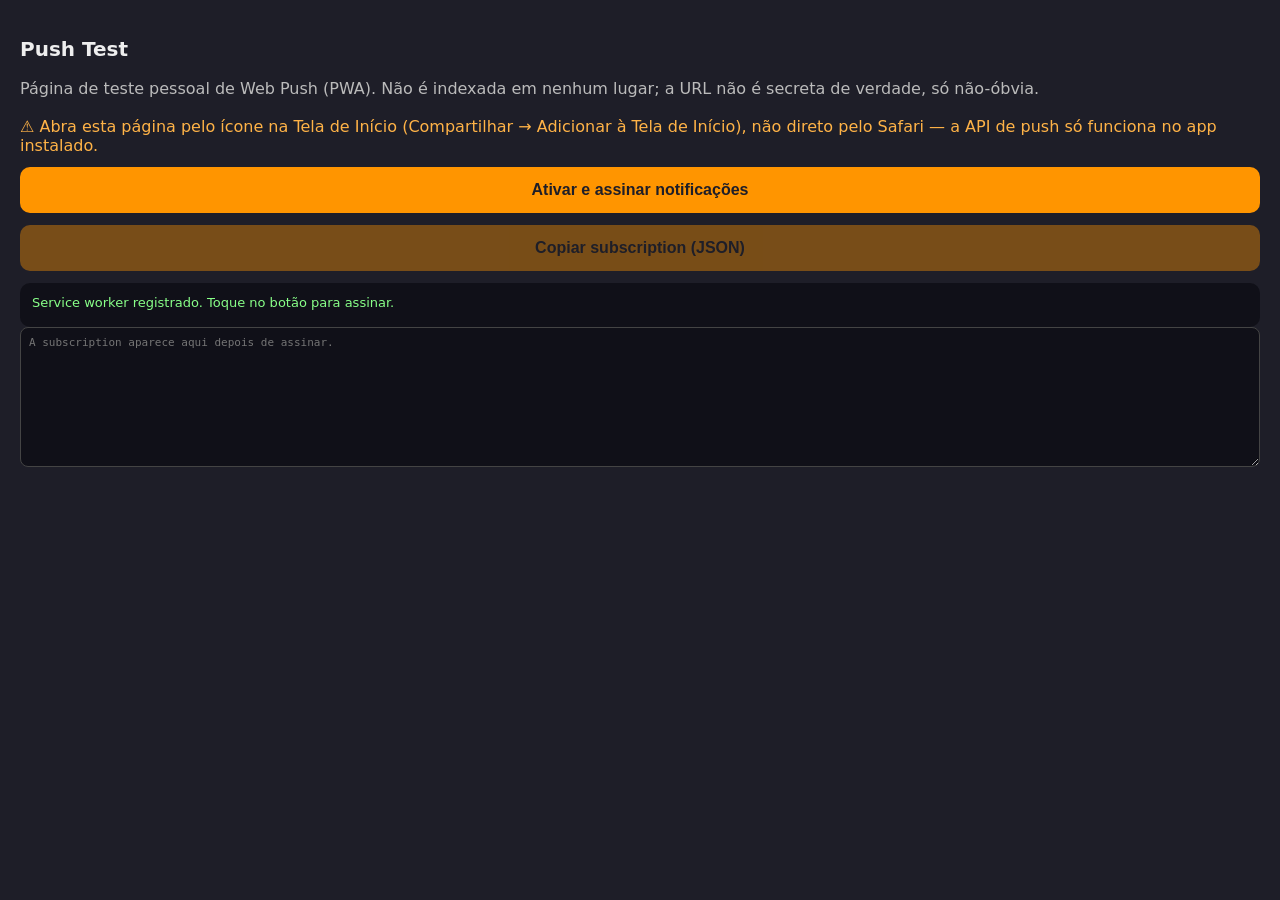
==== push-test-54ddbb530756/index.html @ ffaa7eb9 "Add PWA web push test page" ====
<!DOCTYPE html>
<html lang="pt-BR">
<head>
<meta charset="UTF-8" />
<meta name="viewport" content="width=device-width, initial-scale=1, viewport-fit=cover" />
<title>Push Test</title>
<link rel="manifest" href="manifest.json" />
<link rel="apple-touch-icon" href="icon-192.png" />
<meta name="apple-mobile-web-app-capable" content="yes" />
<meta name="apple-mobile-web-app-status-bar-style" content="black-translucent" />
<meta name="theme-color" content="#1e1e28" />
<style>
  body {
    font-family: -apple-system, system-ui, sans-serif;
    background: #1e1e28;
    color: #eee;
    margin: 0;
    padding: 24px 20px 60px;
  }
  h1 { font-size: 20px; }
  p { line-height: 1.5; color: #bbb; }
  button {
    display: block;
    width: 100%;
    padding: 14px;
    margin: 12px 0;
    font-size: 16px;
    border: none;
    border-radius: 10px;
    background: #ff9500;
    color: #1e1e28;
    font-weight: 600;
  }
  button:disabled { opacity: 0.4; }
  #status {
    white-space: pre-wrap;
    background: #101018;
    border-radius: 10px;
    padding: 12px;
    font-size: 13px;
    color: #8f8;
    min-height: 20px;
  }
  textarea {
    width: 100%;
    height: 140px;
    box-sizing: border-box;
    font-size: 11px;
    background: #101018;
    color: #ccc;
    border: 1px solid #444;
    border-radius: 8px;
    padding: 8px;
  }
  .warn { color: #ffb347; }
</style>
</head>
<body>
  <h1>Push Test</h1>
  <p>Página de teste pessoal de Web Push (PWA). Não é indexada em nenhum lugar; a URL não é secreta de verdade, só não-óbvia.</p>

  <div id="install-warning" class="warn" style="display:none">
    ⚠️ Abra esta página pelo ícone na Tela de Início (Compartilhar → Adicionar à Tela de Início), não direto pelo Safari — a API de push só funciona no app instalado.
  </div>

  <button id="btn-subscribe">Ativar e assinar notificações</button>
  <button id="btn-copy" disabled>Copiar subscription (JSON)</button>

  <div id="status">Aguardando...</div>
  <textarea id="output" readonly placeholder="A subscription aparece aqui depois de assinar."></textarea>

<script>
  const VAPID_PUBLIC_KEY = "BOnlrCepSGpinb1DmxJea_-g7po0LeXlrTJELI2CjvEZTDmSHzrztrQ2svbwcdzNnwemOzv6xdrxp_T3TroO85E";

  const statusEl = document.getElementById("status");
  const outputEl = document.getElementById("output");
  const btnSubscribe = document.getElementById("btn-subscribe");
  const btnCopy = document.getElementById("btn-copy");
  const installWarning = document.getElementById("install-warning");

  function log(msg) {
    statusEl.textContent = msg;
  }

  function urlBase64ToUint8Array(base64String) {
    const padding = "=".repeat((4 - (base64String.length % 4)) % 4);
    const base64 = (base64String + padding).replace(/-/g, "+").replace(/_/g, "/");
    const rawData = atob(base64);
    return Uint8Array.from([...rawData].map((c) => c.charCodeAt(0)));
  }

  const isStandalone =
    window.matchMedia("(display-mode: standalone)").matches ||
    window.navigator.standalone === true;

  if (!isStandalone) {
    installWarning.style.display = "block";
  }

  if (!("serviceWorker" in navigator) || !("PushManager" in window)) {
    log("Este navegador não suporta Push API (ou você não abriu pelo app instalado).");
    btnSubscribe.disabled = true;
  }

  navigator.serviceWorker
    .register("sw.js")
    .then((reg) => log("Service worker registrado. Toque no botão para assinar."))
    .catch((err) => log("Erro registrando service worker: " + err));

  btnSubscribe.addEventListener("click", async () => {
    try {
      const perm = await Notification.requestPermission();
      log("Permissão: " + perm);
      if (perm !== "granted") return;

      const reg = await navigator.serviceWorker.ready;
      const sub = await reg.pushManager.subscribe({
        userVisibleOnly: true,
        applicationServerKey: urlBase64ToUint8Array(VAPID_PUBLIC_KEY),
      });

      const json = JSON.stringify(sub.toJSON(), null, 2);
      outputEl.value = json;
      btnCopy.disabled = false;
      log("Assinado! Copie o JSON abaixo e mande pro Mac.");
    } catch (err) {
      log("Erro: " + err);
    }
  });

  btnCopy.addEventListener("click", async () => {
    try {
      await navigator.clipboard.writeText(outputEl.value);
      log("Copiado pra área de transferência.");
    } catch (err) {
      outputEl.select();
      log("Não deu pra copiar automático — selecionei o texto, copie manualmente.");
    }
  });
</script>
</body>
</html>
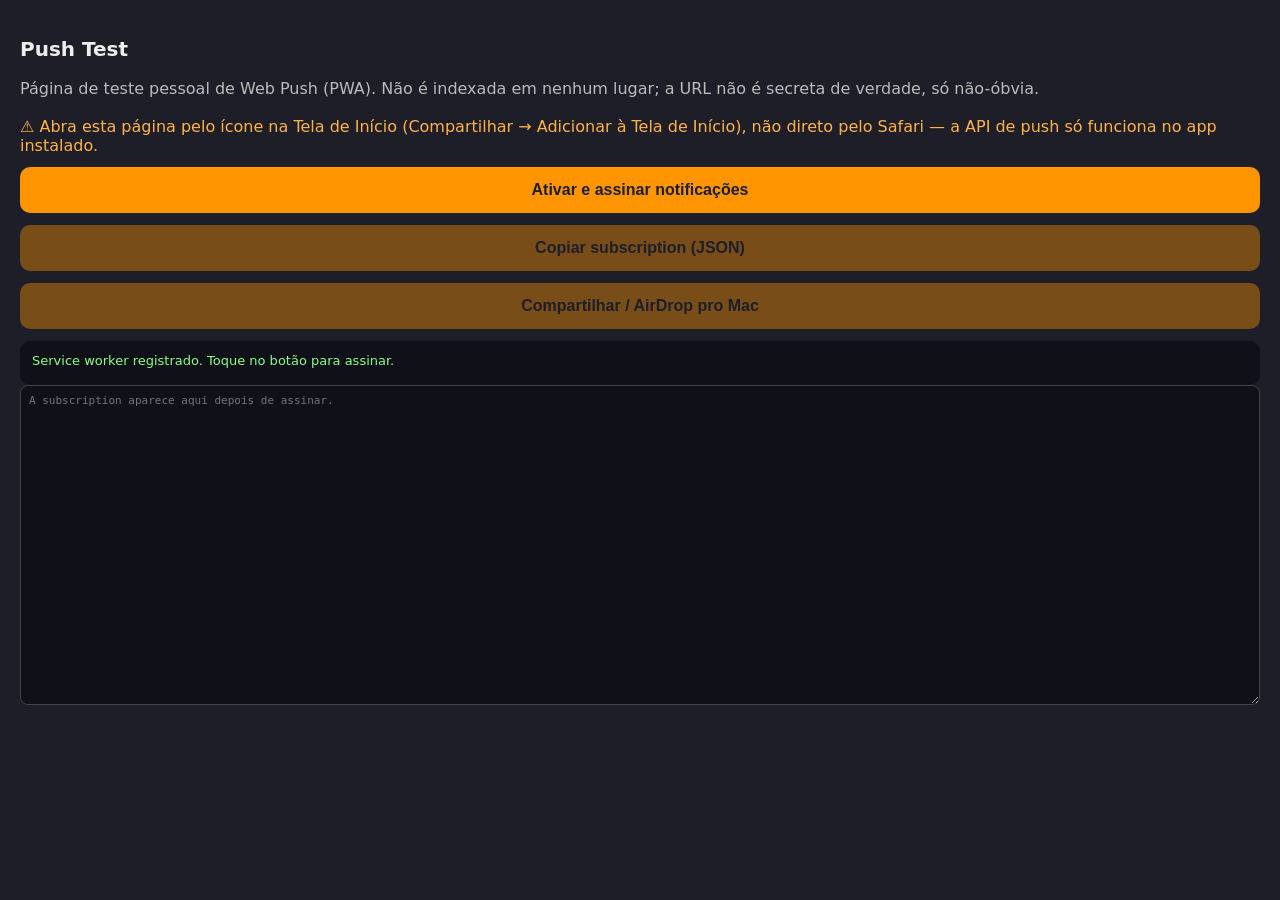
==== commit 1643275c: "Push test page: add Web Share (AirDrop) button, larger output box" ====
--- a/push-test-54ddbb530756/index.html
+++ b/push-test-54ddbb530756/index.html
@@ -43,7 +43,7 @@
   }
   textarea {
     width: 100%;
-    height: 140px;
+    height: 320px;
     box-sizing: border-box;
     font-size: 11px;
     background: #101018;
@@ -65,6 +65,7 @@
 
   <button id="btn-subscribe">Ativar e assinar notificações</button>
   <button id="btn-copy" disabled>Copiar subscription (JSON)</button>
+  <button id="btn-share" disabled>Compartilhar / AirDrop pro Mac</button>
 
   <div id="status">Aguardando...</div>
   <textarea id="output" readonly placeholder="A subscription aparece aqui depois de assinar."></textarea>
@@ -76,6 +77,7 @@
   const outputEl = document.getElementById("output");
   const btnSubscribe = document.getElementById("btn-subscribe");
   const btnCopy = document.getElementById("btn-copy");
+  const btnShare = document.getElementById("btn-share");
   const installWarning = document.getElementById("install-warning");
 
   function log(msg) {
@@ -122,9 +124,19 @@
       const json = JSON.stringify(sub.toJSON(), null, 2);
       outputEl.value = json;
       btnCopy.disabled = false;
-      log("Assinado! Copie o JSON abaixo e mande pro Mac.");
+      btnShare.disabled = !navigator.share;
+      log("Assinado! Use Compartilhar (AirDrop) ou Copiar para levar pro Mac.");
     } catch (err) {
       log("Erro: " + err);
+    }
+  });
+
+  btnShare.addEventListener("click", async () => {
+    try {
+      await navigator.share({ title: "Push subscription", text: outputEl.value });
+      log("Compartilhado.");
+    } catch (err) {
+      log("Share cancelado ou indisponível: " + err);
     }
   });
 
